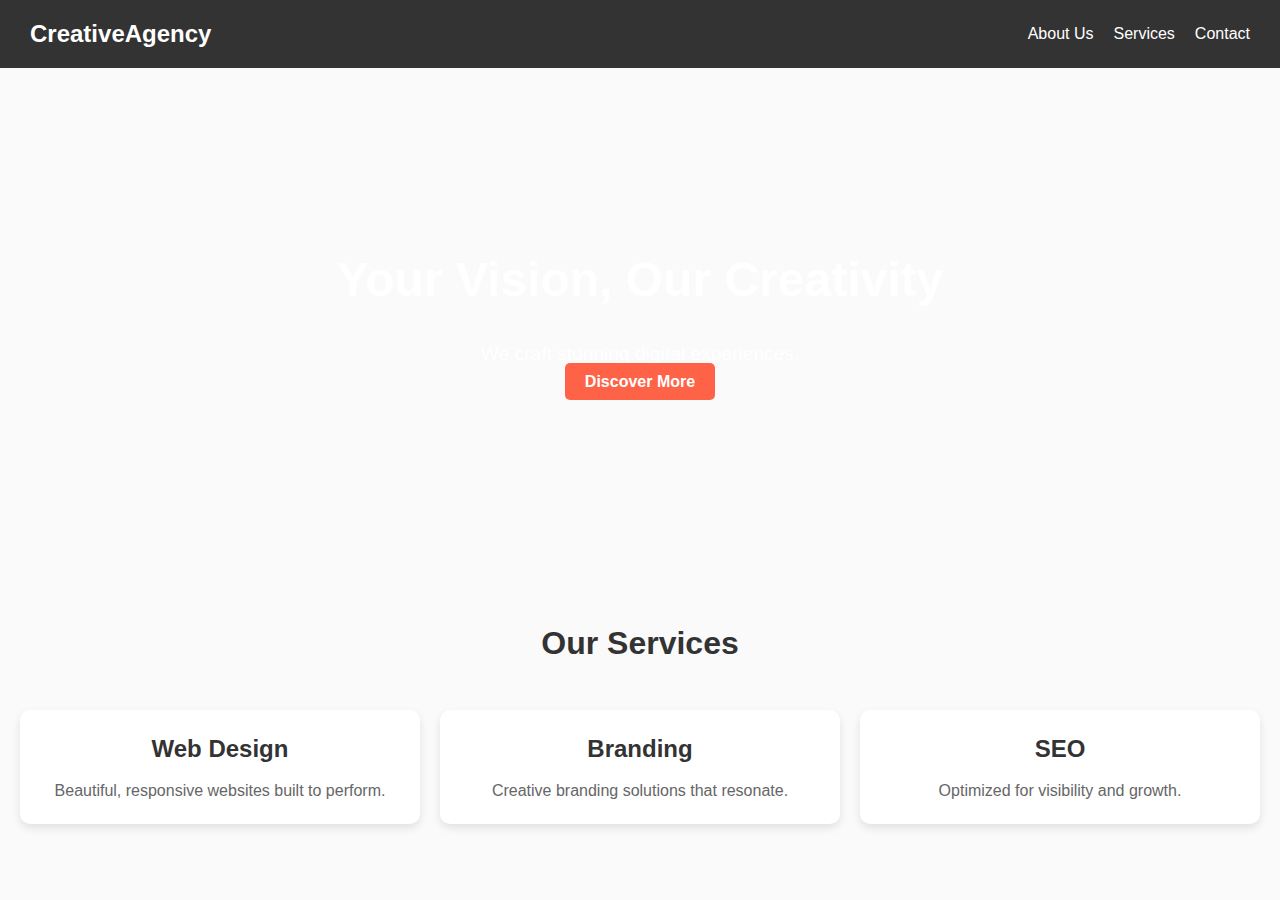
==== agency.html @ 8c1c5bd4 "Add files via upload" ====
<!DOCTYPE html>
<html lang="en">
<head>
  <meta charset="UTF-8">
  <meta name="viewport" content="width=device-width, initial-scale=1.0">
  <title>Creative Agency</title>
  <link rel="stylesheet" href="agency.css">
</head>
<body>
  <nav>
    <div class="logo">CreativeAgency</div>
    <ul>
      <li><a href="#about">About Us</a></li>
      <li><a href="#services">Services</a></li>
      <li><a href="#contact">Contact</a></li>
    </ul>
  </nav>

  <section class="hero">
    <div class="hero-content">
      <h1>Your Vision, Our Creativity</h1>
      <p>We craft stunning digital experiences.</p>
      <a href="#services" class="btn">Discover More</a>
    </div>
  </section>

  <section id="services">
    <h2>Our Services</h2>
    <div class="services-grid">
      <div class="service">
        <h3>Web Design</h3>
        <p>Beautiful, responsive websites built to perform.</p>
      </div>
      <div class="service">
        <h3>Branding</h3>
        <p>Creative branding solutions that resonate.</p>
      </div>
      <div class="service">
        <h3>SEO</h3>
        <p>Optimized for visibility and growth.</p>
      </div>
    </div>
  </section>
</body>
</html>
---- agency.css ----
/* General styles */
* {
  margin: 0;
  padding: 0;
  box-sizing: border-box;
}

body {
  font-family: 'Helvetica', sans-serif;
  background-color: #fafafa;
  color: #333;
  line-height: 1.6;
}

nav {
  background-color: #333;
  color: white;
  padding: 15px 30px;
  display: flex;
  justify-content: space-between;
  align-items: center;
}

nav .logo {
  font-size: 1.5rem;
  font-weight: bold;
}

nav ul {
  list-style: none;
  display: flex;
  gap: 20px;
}

nav ul li {
  display: inline;
}

nav ul li a {
  color: white;
  text-decoration: none;
}

.hero {
  background: url('https://via.placeholder.com/1200x500') no-repeat center center/cover;
  height: 500px;
  display: flex;
  justify-content: center;
  align-items: center;
}

.hero-content {
  text-align: center;
  color: white;
}

.hero h1 {
  font-size: 3rem;
  margin-bottom: 20px;
}

.hero p {
  font-size: 1.2rem;
}

.btn {
  background-color: #ff6347;
  color: white;
  padding: 10px 20px;
  border-radius: 5px;
  text-decoration: none;
  font-weight: bold;
  transition: background-color 0.3s;
}

.btn:hover {
  background-color: #ff4437;
}

#services {
  padding: 50px 20px;
  text-align: center;
}

#services h2 {
  font-size: 2rem;
  margin-bottom: 40px;
}

.services-grid {
  display: grid;
  grid-template-columns: repeat(auto-fit, minmax(250px, 1fr));
  gap: 20px;
}

.service {
  background-color: white;
  padding: 20px;
  border-radius: 10px;
  box-shadow: 0 4px 8px rgba(0, 0, 0, 0.1);
}

.service h3 {
  font-size: 1.5rem;
  margin-bottom: 10px;
}

.service p {
  font-size: 1rem;
  color: #666;
}

/* Responsive adjustments */
@media (max-width: 768px) {
  nav {
    flex-direction: column;
  }

  nav ul {
    flex-direction: column;
    gap: 10px;
  }

  .hero {
    height: 400px;
  }

  .hero h1 {
    font-size: 2.5rem;
  }

  .hero p {
    font-size: 1rem;
  }

  .btn {
    padding: 8px 16px;
  }

  #services h2 {
    font-size: 1.8rem;
  }

  .services-grid {
    grid-template-columns: repeat(auto-fit, minmax(200px, 1fr));
  }
}

@media (max-width: 480px) {
  nav ul {
    gap: 5px;
  }

  .hero {
    height: 300px;
  }

  .hero h1 {
    font-size: 2rem;
  }

  .hero p {
    font-size: 0.9rem;
  }

  .btn {
    padding: 6px 12px;
  }

  .services-grid {
    grid-template-columns: 1fr;
  }

  .service h3 {
    font-size: 1.3rem;
  }

  .service p {
    font-size: 0.9rem;
  }
}
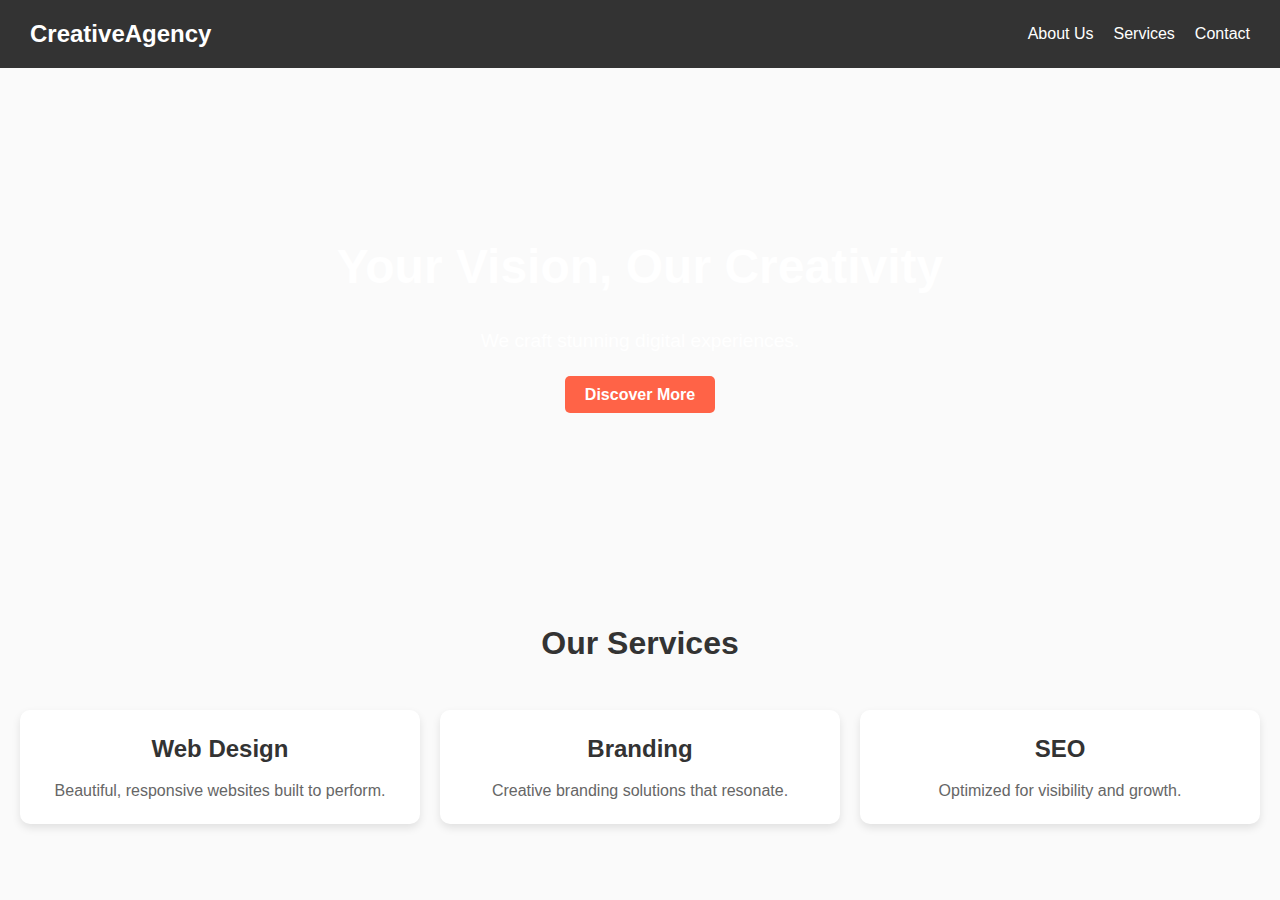
==== commit a76cf415: "Add files via upload" ====
--- a/agency.html
+++ b/agency.html
@@ -20,6 +20,7 @@
     <div class="hero-content">
       <h1>Your Vision, Our Creativity</h1>
       <p>We craft stunning digital experiences.</p>
+      <br>
       <a href="#services" class="btn">Discover More</a>
     </div>
   </section>
--- a/agency.css
+++ b/agency.css
@@ -42,7 +42,7 @@
 }
 
 .hero {
-  background: url('https://via.placeholder.com/1200x500') no-repeat center center/cover;
+  background: url('https://img.freepik.com/free-photo/aerial-view-business-team_53876-124515.jpg') no-repeat center center/cover;
   height: 500px;
   display: flex;
   justify-content: center;
